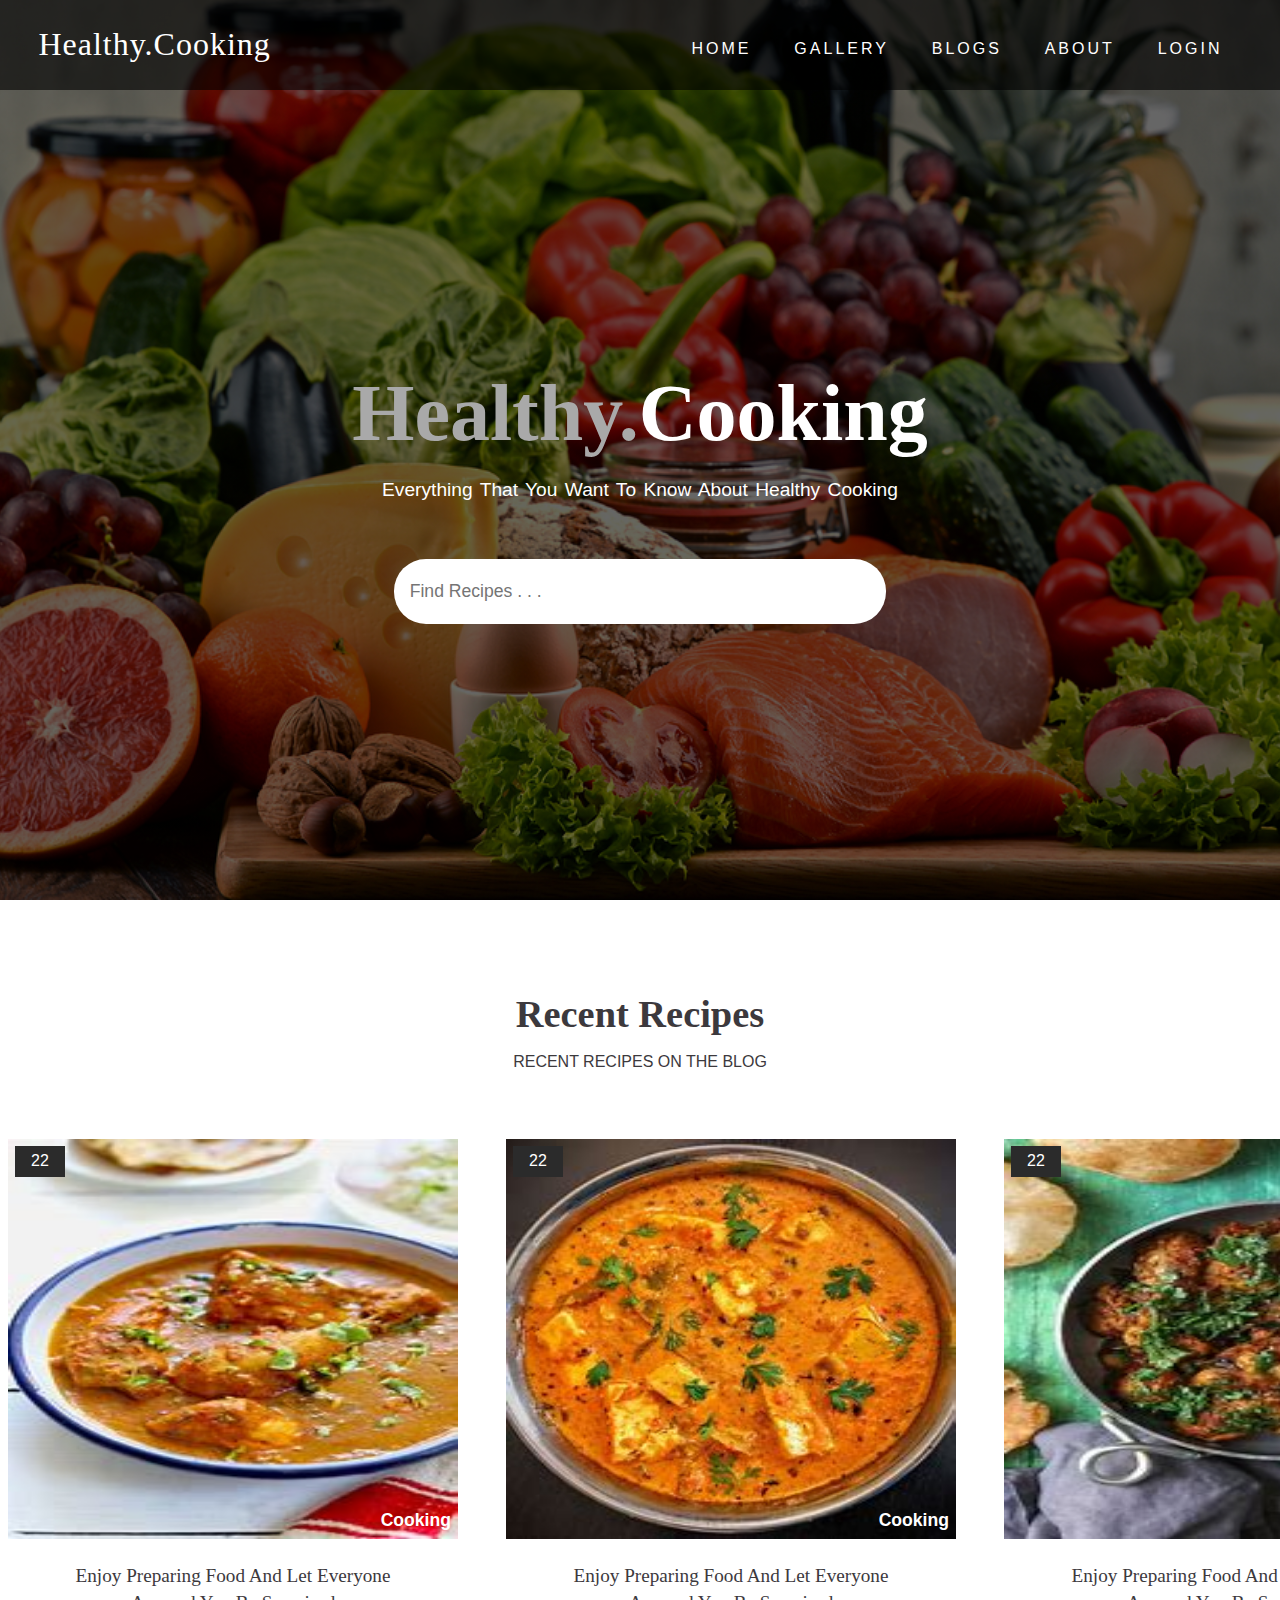
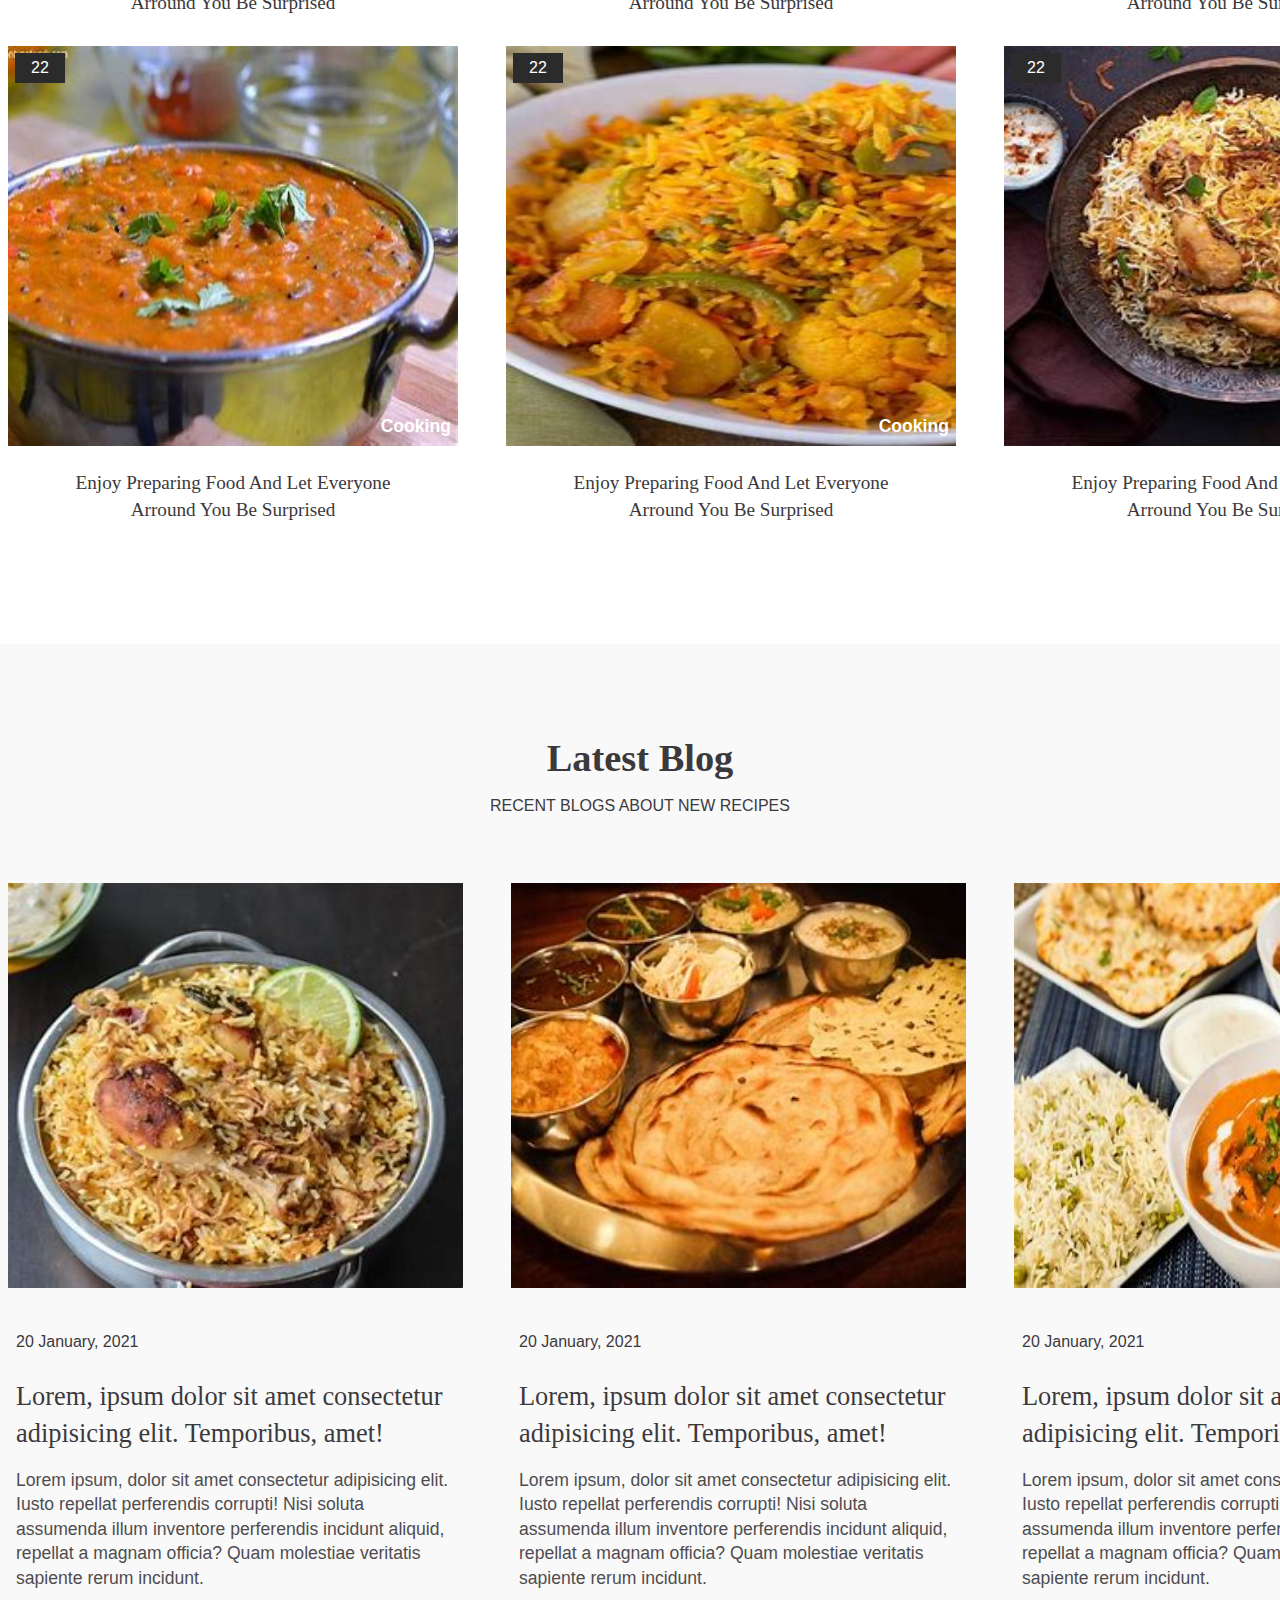
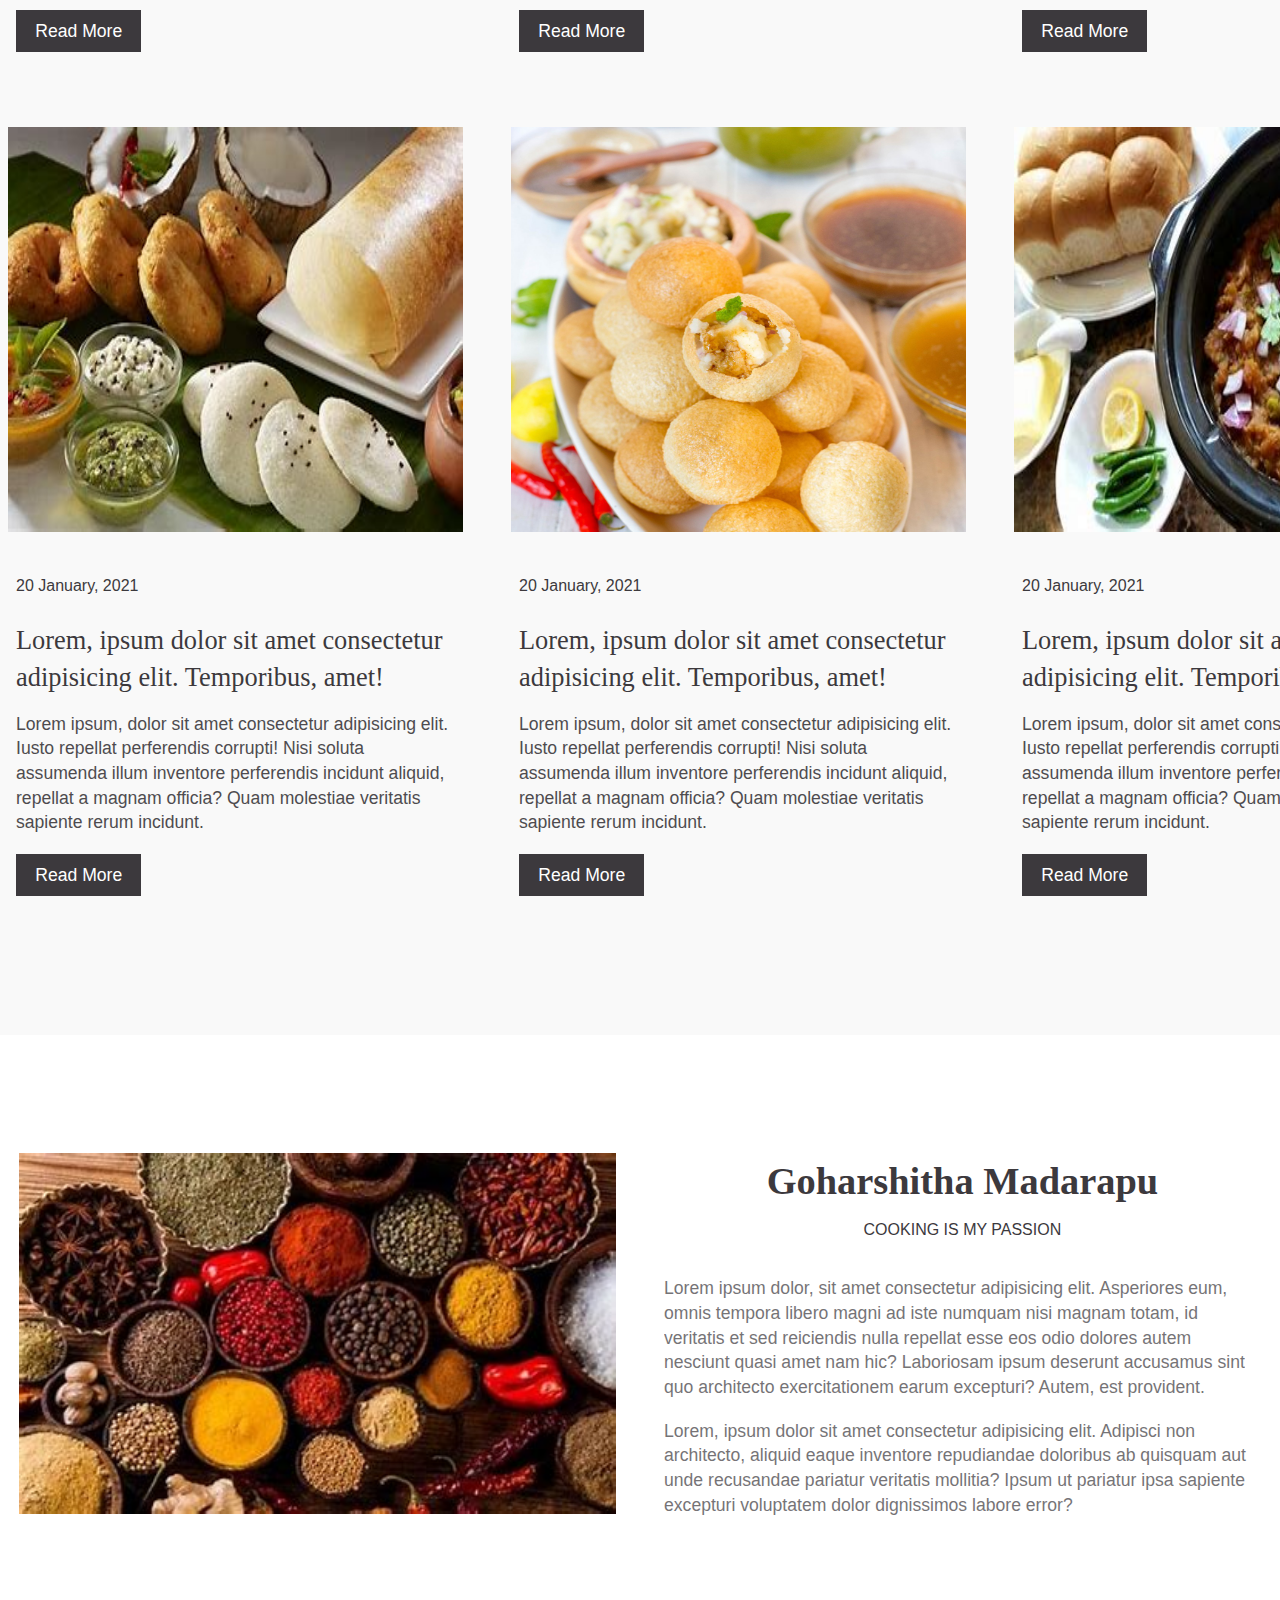
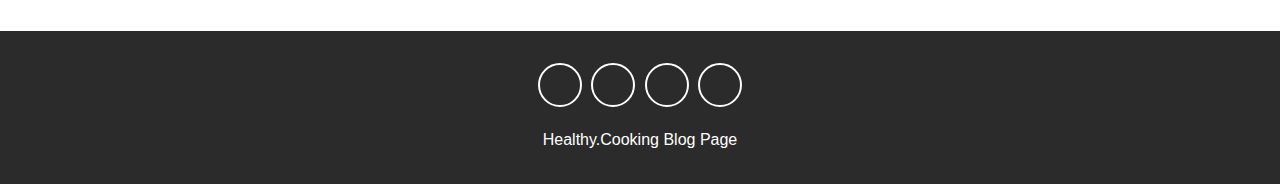
==== index.html @ d36af57f "first commit" ====
<!DOCTYPE html>
<html lang="en">
<head>
    <meta charset="UTF-8">
    <meta http-equiv="X-UA-Compatible" content="IE=edge">
    <meta name="viewport" content="width=device-width, initial-scale=1.0">
    <title>Blog</title>
    <link rel="stylesheet" href="./css/main.css">
    <link rel="stylesheet" href="https://cdnjs.cloudflare.com/ajax/libs/font-awesome/6.2.1/css/all.min.css" integrity="sha512-MV7K8+y+gLIBoVD59lQIYicR65iaqukzvf/nwasF0nqhPay5w/9lJmVM2hMDcnK1OnMGCdVK+iQrJ7lzPJQd1w==" crossorigin="anonymous" referrerpolicy="no-referrer" />
    <link rel="stylesheet" href="https://cdnjs.cloudflare.com/ajax/libs/animate.css/4.1.1/animate.min.css"/>  
</head>
<body>
    <!-- Header -->
    <header>
        <nav class="navbar">
            <div class="container">
                <a href="index.html" class="navbar-brand">Healthy.Cooking</a>
                <div class="navbar-nav">
                    <a href="#home">Home</a>
                    <a href="#design">Gallery</a>
                    <a href="#blogs">Blogs</a>
                    <a href="#about">About</a>
                    <a href="./login.html">Login</a>
                </div>
            </div>
        </nav>
        <div class="banner">
            <div class="container">
                <h1 class="banner-title">
                    <span>Healthy.</span>Cooking
                </h1>
                <p>everything that you want to know about healthy cooking</p>
                <form>
                    <input type="text" class="search-input" placeholder="find recipes . . .">
                    <button type="submit" class="search-btn">
                        <i class='fas fa-search' ></i>
                    </button>
                </form>
            </div>
        </div>
    </header>
    <!--/Header -->
     
    <!-- design -->
    <section class="design" id="design">
        <div class="container">
            <div class="title">
                <h2>Recent Recipes</h2>
                <p>recent recipes on the blog</p>
            </div>
        </div>

        <div class="design-content">
            <!-- item -->
            <div class="design-item">
                <div class="design-img">
                    <img src="./images/img1.jpeg" alt="">
                    <span><i class="fa fa-heart" id="heart"></i>22</span>
                    <span>Cooking</span>
                </div>
                <div class="design-title">
                    <a href="#">Enjoy preparing food and let everyone arround you be surprised</a>
                </div>
            </div>
            <!-- /item -->
            <!-- item -->
            <div class="design-item">
                <div class="design-img">
                    <img src="./images/img2.jpeg" alt="">
                    <span><i class="fa fa-heart" id="heart"></i>22</span>
                    <span>Cooking</span>
                </div>
                <div class="design-title">
                    <a href="#">Enjoy preparing food and let everyone arround you be surprised</a>
                </div>
            </div>
            <!-- /item -->
            <!-- item -->
            <div class="design-item">
                <div class="design-img">
                    <img src="./images/img3.jpeg " alt="">
                    <span><i class="fa fa-heart" id="heart"></i>22</span>
                    <span>Cooking</span>
                </div>
                <div class="design-title">
                    <a href="#">Enjoy preparing food and let everyone arround you be surprised</a>
                </div>
            </div>
            <!-- /item -->
            <!-- item -->
            <div class="design-item">
                <div class="design-img">
                    <img src="./images/img4.jpeg" alt="">
                    <span><i class="fa fa-heart" id="heart"></i>22</span>
                    <span>Cooking</span>
                </div>
                <div class="design-title">
                    <a href="#">Enjoy preparing food and let everyone arround you be surprised</a>
                </div>
            </div>
            <!-- /item -->
            <!-- item -->
            <div class="design-item">
                <div class="design-img">
                    <img src="./images/img5.jpeg" alt="">
                    <span><i class="fa fa-heart" id="heart"></i>22</span>
                    <span>Cooking</span>
                </div>
                <div class="design-title">
                    <a href="#">Enjoy preparing food and let everyone arround you be surprised</a>
                </div>
            </div>
            <!-- /item -->
            <!-- item -->
            <div class="design-item">
                <div class="design-img">
                    <img src="./images/img6.jpeg" alt="">
                    <span><i class="fa fa-heart" id="heart"></i>22</span>
                    <span>Cooking</span>
                </div>
                <div class="design-title">
                    <a href="#">Enjoy preparing food and let everyone arround you be surprised</a>
                </div>
            </div>
            <!-- /item -->
        </div>
    </section>        

    <!-- blog -->
    <section class="blog" id="blogs">
        <div class="container">
            <div class="title">
                <h2>Latest Blog</h2>
                <p>recent blogs about new recipes</p>
            </div>
        </div>
        <div class="blog-content">
            <!-- item -->
            <div class="blog-item">
                <div class="blog-img">
                    <img src="./images/blog1.jpeg" alt="">
                    <span><i class="fa fa-heart" id="heart" onclick="red-color"></i></span>
                </div>
                <div class="blog-text">
                    <span>20 January, 2021</span>
                    <h2>Lorem, ipsum dolor sit amet consectetur adipisicing elit. Temporibus, amet!</h2>
                    <p>Lorem ipsum, dolor sit amet consectetur adipisicing elit. Iusto repellat perferendis corrupti! Nisi soluta assumenda illum inventore perferendis incidunt aliquid, repellat a magnam officia? Quam molestiae veritatis sapiente rerum incidunt.</p>
                    <a href="#">Read More</a>
                </div>
            </div>
            <!-- /item -->
            <!-- item -->
            <div class="blog-item">
                <div class="blog-img">
                    <img src="./images/blog2.jpeg" alt="">
                    <span><i class="fa fa-heart" id="heart"></i></span>
                </div>
                <div class="blog-text">
                    <span>20 January, 2021</span>
                    <h2>Lorem, ipsum dolor sit amet consectetur adipisicing elit. Temporibus, amet!</h2>
                    <p>Lorem ipsum, dolor sit amet consectetur adipisicing elit. Iusto repellat perferendis corrupti! Nisi soluta assumenda illum inventore perferendis incidunt aliquid, repellat a magnam officia? Quam molestiae veritatis sapiente rerum incidunt.</p>
                    <a href="#">Read More</a>
                </div>
            </div>
            <!-- /item -->
            <!-- item -->
            <div class="blog-item">
                <div class="blog-img">
                    <img src="./images/blog3.jpeg" alt="">
                    <span><i class="fa fa-heart" id="heart"></i></span>
                </div>
                <div class="blog-text">
                    <span>20 January, 2021</span>
                    <h2>Lorem, ipsum dolor sit amet consectetur adipisicing elit. Temporibus, amet!</h2>
                    <p>Lorem ipsum, dolor sit amet consectetur adipisicing elit. Iusto repellat perferendis corrupti! Nisi soluta assumenda illum inventore perferendis incidunt aliquid, repellat a magnam officia? Quam molestiae veritatis sapiente rerum incidunt.</p>
                    <a href="#">Read More</a>
                </div>
            </div>
            <!-- /item -->
            <!-- item -->
            <div class="blog-item">
                <div class="blog-img">
                    <img src="./images/blog4.jpeg" alt="">
                    <span><i class="fa fa-heart" id="heart"></i></span>
                </div>
                <div class="blog-text">
                    <span>20 January, 2021</span>
                    <h2>Lorem, ipsum dolor sit amet consectetur adipisicing elit. Temporibus, amet!</h2>
                    <p>Lorem ipsum, dolor sit amet consectetur adipisicing elit. Iusto repellat perferendis corrupti! Nisi soluta assumenda illum inventore perferendis incidunt aliquid, repellat a magnam officia? Quam molestiae veritatis sapiente rerum incidunt.</p>
                    <a href="#">Read More</a>
                </div>
            </div>
            <!-- /item -->
            <!-- item -->
            <div class="blog-item">
                <div class="blog-img">
                    <img src="./images/blog5.jpg" alt="">
                    <span><i class="fa fa-heart" id="heart"></i></span>
                </div>
                <div class="blog-text">
                    <span>20 January, 2021</span>
                    <h2>Lorem, ipsum dolor sit amet consectetur adipisicing elit. Temporibus, amet!</h2>
                    <p>Lorem ipsum, dolor sit amet consectetur adipisicing elit. Iusto repellat perferendis corrupti! Nisi soluta assumenda illum inventore perferendis incidunt aliquid, repellat a magnam officia? Quam molestiae veritatis sapiente rerum incidunt.</p>
                    <a href="#">Read More</a>
                </div>
            </div>
            <!-- /item -->
            <!-- item -->
            <div class="blog-item">
                <div class="blog-img">
                    <img src="./images/blog6.jpeg" alt="">
                    <span><i class="fa fa-heart" id="heart"></i></span>
                </div>
                <div class="blog-text">
                    <span>20 January, 2021</span>
                    <h2>Lorem, ipsum dolor sit amet consectetur adipisicing elit. Temporibus, amet!</h2>
                    <p>Lorem ipsum, dolor sit amet consectetur adipisicing elit. Iusto repellat perferendis corrupti! Nisi soluta assumenda illum inventore perferendis incidunt aliquid, repellat a magnam officia? Quam molestiae veritatis sapiente rerum incidunt.</p>
                    <a href="#">Read More</a>
                </div>
            </div>
            <!-- /item -->
        </div>
    </section>
    <!-- /blog -->

    <!-- about -->
    <section class="about" id="about">
        <div class="container">
            <div class="about-content">
                <div>
                    <img src="./images/about.jpeg" alt="">
                </div>
                <div class="about-text">
                    <div class="title">
                        <h2>Goharshitha Madarapu</h2>
                        <p>Cooking is my passion</p>
                    </div>
                    <p>Lorem ipsum dolor, sit amet consectetur adipisicing elit. Asperiores eum, omnis tempora libero magni ad iste numquam nisi magnam totam, id veritatis et sed reiciendis nulla repellat esse eos odio dolores autem nesciunt quasi amet nam hic? Laboriosam ipsum deserunt accusamus sint quo architecto exercitationem earum excepturi? Autem, est provident.</p>
                    <p>Lorem, ipsum dolor sit amet consectetur adipisicing elit. Adipisci non architecto, aliquid eaque inventore repudiandae doloribus ab quisquam aut unde recusandae pariatur veritatis mollitia? Ipsum ut pariatur ipsa sapiente excepturi voluptatem dolor dignissimos labore error?</p>
                </div>
            </div>
        </div>
    </section>
    <!-- /about -->
    <!-- footer -->
    <footer>
        <div class="social-links">
            <a href="#"><i class="fab fa-facebook"></i></a>
            <a href="#"><i class="fab fa-twitter"></i></a>
            <a href="#"><i class="fab fa-instagram"></i></a>
            <a href="#"><i class="fab fa-pinterest"></i></a>
        </div>
        <span>Healthy.Cooking Blog Page</span>
    </footer>
    <!--/footer -->
        
</body>
</html>
---- css/main.css ----
@import url('https://fonts.googleapis.com/css2?family=Open+Sans:ital,wght@0,300;0,400;0,800;1,400;1,500&family=Poppins&display=swap');

:root{
    --Playfair: 'Playfair Display', serif;
    --Quicksand: 'Quicksand', sans-serif;
    --Roboto: 'Roboto', sans-serif;
    --dark: #3c393d;
    --exdark: #2b2b2b;
}

*{
    padding: 0;
    margin: 0;
    font-family: var(--Quicksand);
}

body{
    line-height: 1.4;
    color: var(--dark);
}

img{
    width: 100%;
    display: block;
}

.container{
    max-width: 1320px;
    margin: 0 auto;
    padding: 0 1.2rem;
}

/* header */
header{
    min-height: 100vh;
    background: linear-gradient(rgba(0, 0, 0, 0.6),rgba(0, 0, 0, 0.6)), url(../images/bg1.jpg) center/ cover no-repeat fixed;
    display: flex;
    flex-direction: column;
    justify-content: stretch;
}

.navbar{
    background: rgba(0, 0, 0, 0.6);
    padding: 1.2rem;
}

.navbar-brand{
    color: #fff;
    font-size: 2rem;
    display: block;
    text-align: center;
    text-decoration: none;
    font-family: var(--Playfair);
    letter-spacing: 1px;
}

.navbar-nav{
    padding: 0.8rem 0 0.2rem 0;
    text-align: center;
}

.navbar-nav a{
    text-transform: uppercase;
    font-family: var(--Roboto);
    letter-spacing: 1px;
    font-weight: 500;
    color: #fff;
    text-decoration: none;
    display: inline-block;
    padding: 0.4rem 0.1rem;
    letter-spacing: 3px;
    transition: opacity 0.5s ease;
}

.navbar-nav a:hover{
    opacity: 0.7;
}

.banner{
    flex: 1;
    display: flex;
    align-items: center;
    justify-content: center;
    text-align: center;
    color: #fff;
}

.banner-title{
    font-size: 3rem;
    font-family: var(--Playfair);
    line-height: 1.2;
}

.banner-title span{
    font-family: var(--Playfair);
    color:darkgray;
}

.banner p{
    padding: 1rem 0 2rem 0;
    font-size: 1.2rem;
    text-transform: capitalize;
    font-family: var(--Roboto);
    font-weight: 300;
    word-spacing: 2px;
}

.banner form{
    background: #fff;
    border-radius: 2rem;
    padding: 0.6rem 1rem;
    display: flex;
    justify-content: space-between;
}

.search-input{
    font-family: var(--Roboto);
    font-size: 1.1rem;
    width: 100%;
    outline: 0;
    padding: 0.6rem 0;
    border: none;
}

.search-input::placeholder{
    text-transform: capitalize;
}

.search-btn{
    width: 5rem;
    font-size: 1.1rem;
    color: #000;
    border: none;
    background: transparent;
    outline: 0;
    cursor: pointer;
}

/* design */
.design{
    padding: 4.5rem 0;
}

.title{
    text-align: center;
    padding: 1rem 0;
}

.title h2{
    font-family: var(--Playfair);
    font-size: 2.4rem;
}

.title p{
    text-transform: uppercase;
    padding: 0.6rem 0;
}

.design-content{
    margin: 2rem 0;
}

.design-item{
     cursor: pointer;
     margin: 1.5rem 0;
}

.design-img{
    position: relative;
    overflow: hidden;
}

.design-img::after{
    position: absolute;
    content: "";
    top: 0;
    left: 0;
    width: 100%;
    height: 100%;
    background: rgba(0, 0, 0, 0);
}

.design-img img{
    transition: all 0.5s ease;
    
}

.design-item:hover img{
    transform: scale(1.2);
}

.design-img span:first-of-type{
    position: absolute;
    z-index: 1;
    top: 15px;
    left: 15px;
    background: var(--exdark);
    color: #fff;
    padding: 0.25rem 1rem;
}

.design-img span:last-of-type{
    position: absolute;
    z-index: 1;
    bottom: 15px;
    right: 15px;
    color: #fff;
    font-weight: 700;
    font-size: 1.1rem;
}

.design-title{
    padding: 1rem;
    font-size: 1.2rem;
    text-align: center;
    width: 70%;
    margin: 0 auto;
}

.design-title a{
    color: var(--dark);
    text-decoration: none;
    text-transform: capitalize;
    font-family: var(--Playfair);
}

/* blog */
.blog{
    background: #f9f9f9;
    padding: 4.5rem 0;
}

.blog-content{
    margin: 2rem 0;
}

.blog-img{
    position: relative;
}

.blog-img span{
    position: absolute;
    bottom: 10px;
    right: 10px;
    background: transparent;
    color: #fff;
    font-size: 1.4rem;
    padding: 0.3rem 0.6rem;
}

.blog-img .fa.fa-heart:active{
    color: red;
}

.design-img .fa.fa-heart:active{
    color: red;
}


.blog-text{
    margin: 2.2rem 0;
    padding: 0 1rem;
}

.blog-text span{
    font-weight: 300;
    display: block;
    padding-bottom: 0.5rem;
}

.blog-text h2{
    font-family: var(--Playfair);
    padding: 1rem 0;
    font-size: 1.65rem;
    font-weight: 500;
}

.blog-text p{
    font-weight: 300;
    font-size: 1.1rem;
    opacity: 0.9;
    padding-bottom: 1.2rem;
}

.blog-text a{
    font-family: var(--Roboto);
    font-size: 1.1rem;
    text-decoration: none;
    color: var(--dark);
    display: inline-block;
    background: var(--dark);
    color: #fff;
    padding: 0.55rem 1.2rem;
    transition: all 0.5s ease;
    cursor: pointer;
}

.blog-text a:hover{
    background: #fff;
    color: #000;
}

/* about */
.about{
    padding: 4.5rem 0;
}

.about-text{
    margin: 2rem 0;
}

.about-text > p{
    font-size: 1.1rem;
    padding: 0.6rem 0;
    opacity: 0.7;
}

/* footer */
footer{
    background: var(--exdark);
    color: #fff;
    text-align: center;
    padding: 2rem 0;
}

.social-links{
    display: flex;
    justify-content: center;
    margin-bottom: 1.4rem;
}

.social-links a{
    border: 2px solid #fff;
    color: #fff;
    display: block;
    width: 40px;
    height: 40px;
    display: flex;
    justify-content: center;
    align-items: center;
    border-radius: 50%;
    text-decoration: none;
    margin: 0 0.3rem;
    transition: all 0.5s ease;
}

.social-links a:hover{
    background: #fff;
    color: var(--exdark);
}

.footer span{
    margin-top: 1rem;
    display: block;
    font-family: var(--Playfair);
    letter-spacing: 2px;
}

/* Media Queries */
@media screen and (min-width: 540px){
    .navbar-nav a{
        padding-right: 1.2rem;
        padding-left: 1.2rem;
    }
    .banner-title{
        font-size: 5rem;
    }
    .banner form{
        margin-top: 1.4rem;
        width: 80%;
        margin-left: auto;
        margin-right: auto;
    }
}

@media screen and (min-width: 768px){
    .navbar .container{
        display: flex;
        align-items: center;
        justify-content: space-between;
    }
    .search-input{
        padding: 0.8rem 0;
    }

    .design-content{
        display: grid;
        grid-template-columns: repeat(2, 1fr);
        gap: 0.3rem;
    }

    .design-item{
        margin: 0;
    }

    .design-img img{
        padding: .5rem;
        width: 450px;
        height: 400px
    }

    .blog-img img{
        padding: .5rem;
        width: 455px;
        height: 405px
    }

    .blog-content{
        display: grid;
        grid-template-columns: repeat(2, 1fr);
        gap: 2rem;
    }
}

@media  screen and (min-width: 992px){


    .blog-content {
        grid-template-columns: repeat(3, 1fr);
    }



    .about-content{
        display: grid;
        grid-template-columns: repeat(2, 1fr);
        column-gap: 3rem;
        align-items: center;
    }
}

@media screen and (min-width:1200px) {
    .design-content{
        grid-template-columns: repeat(3, 1fr);
        column-gap: 2rem;
    }
}
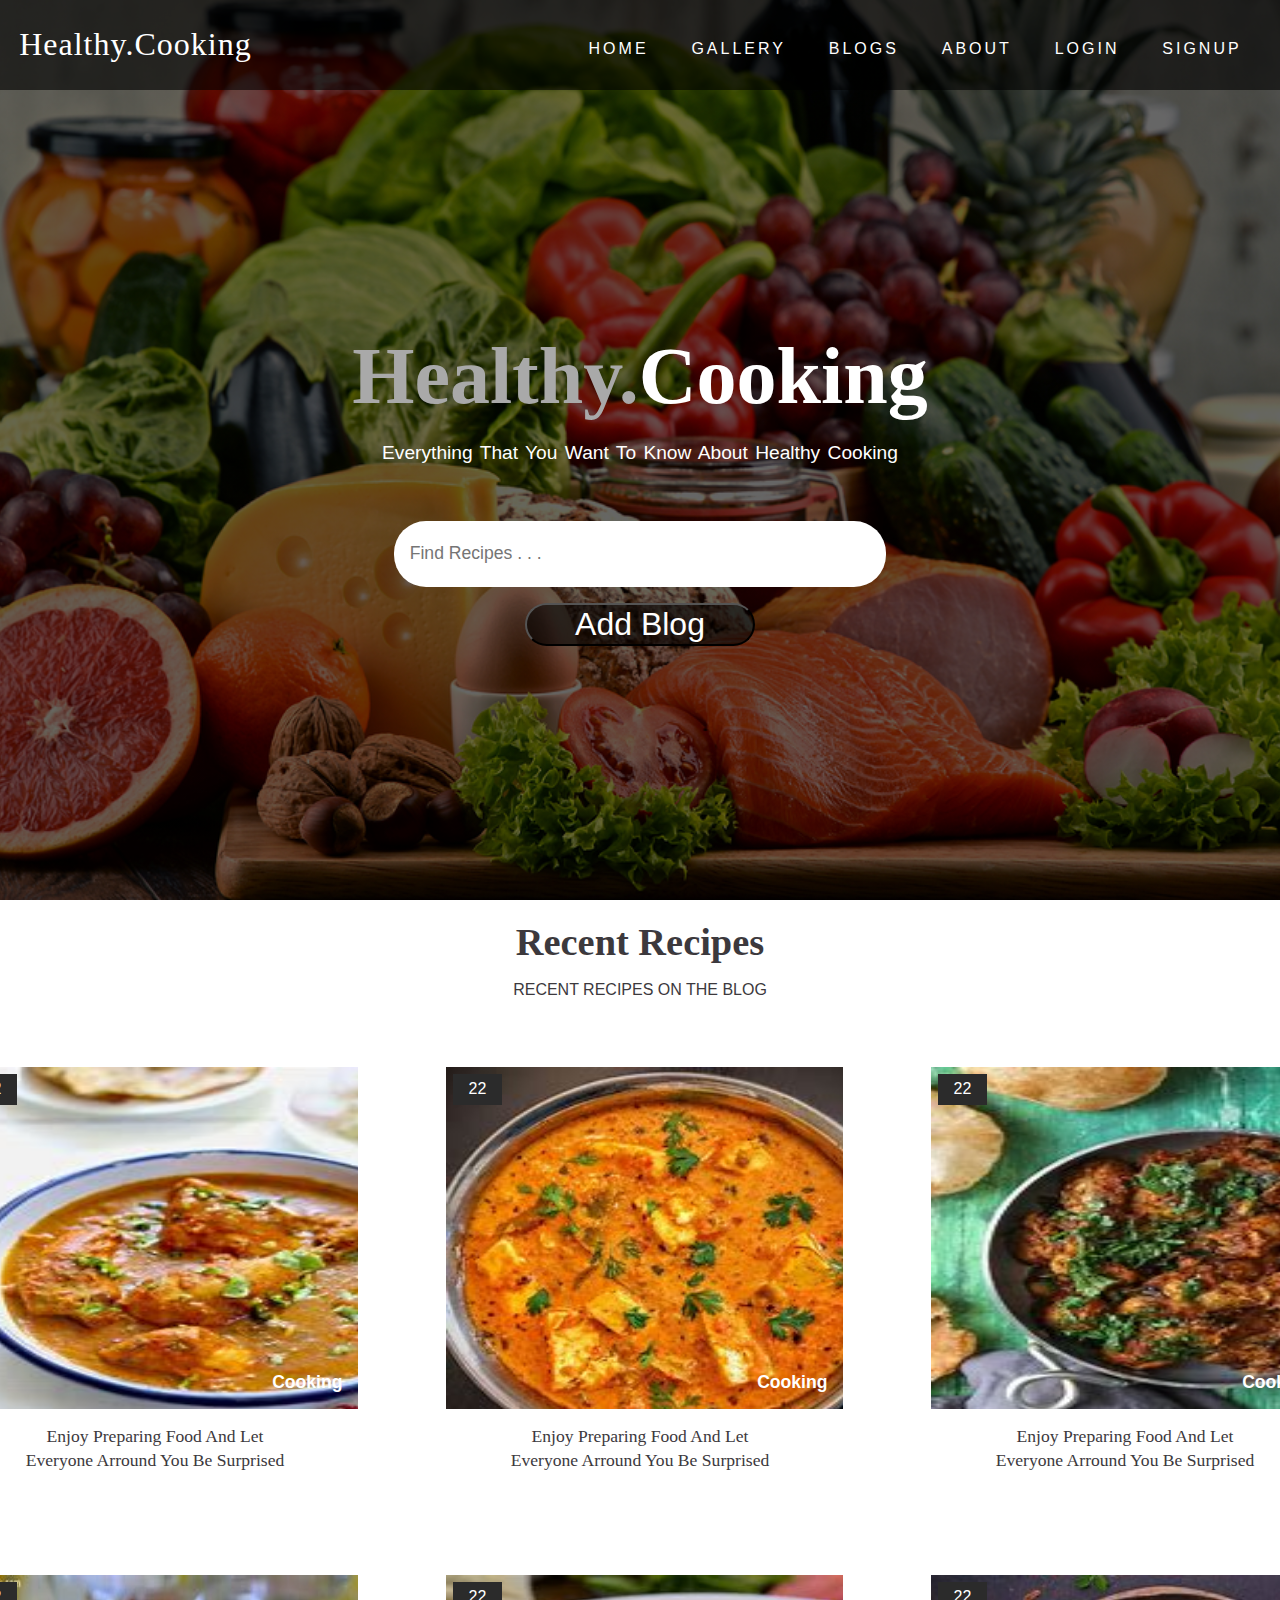
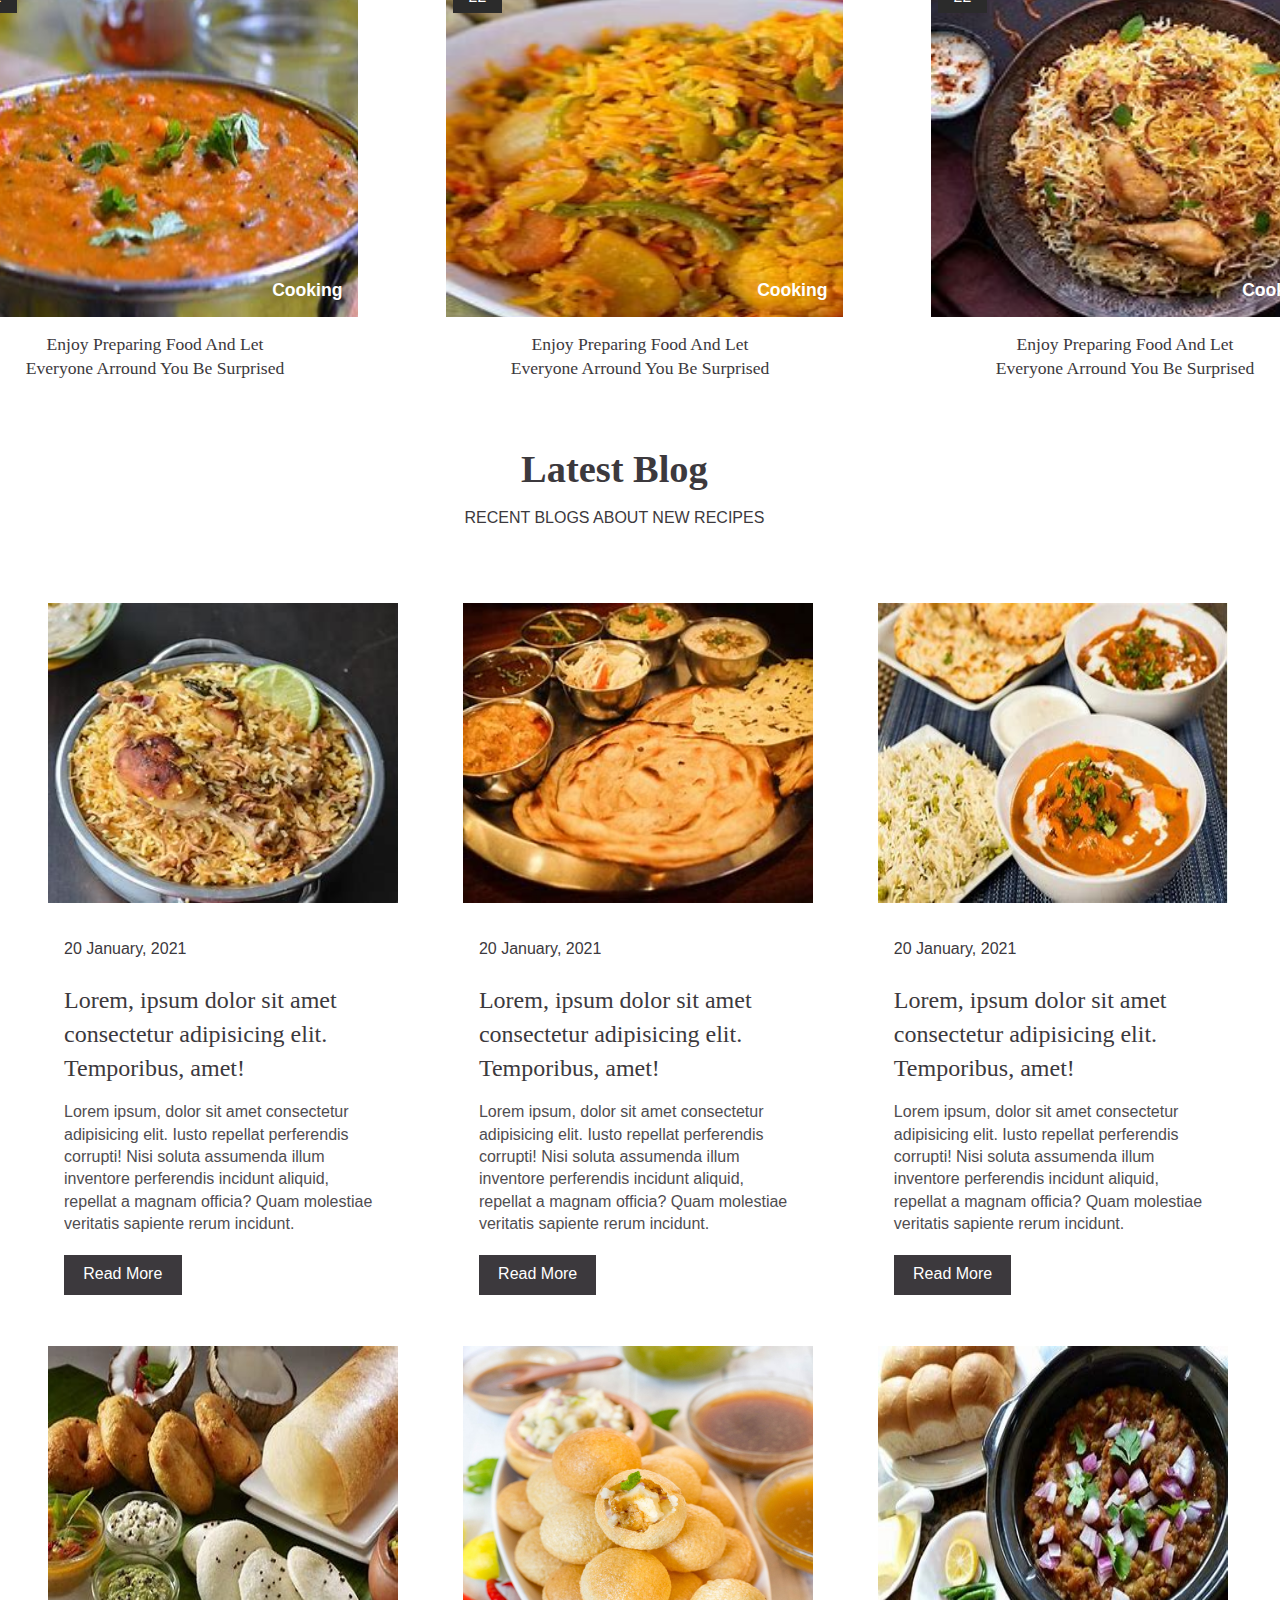
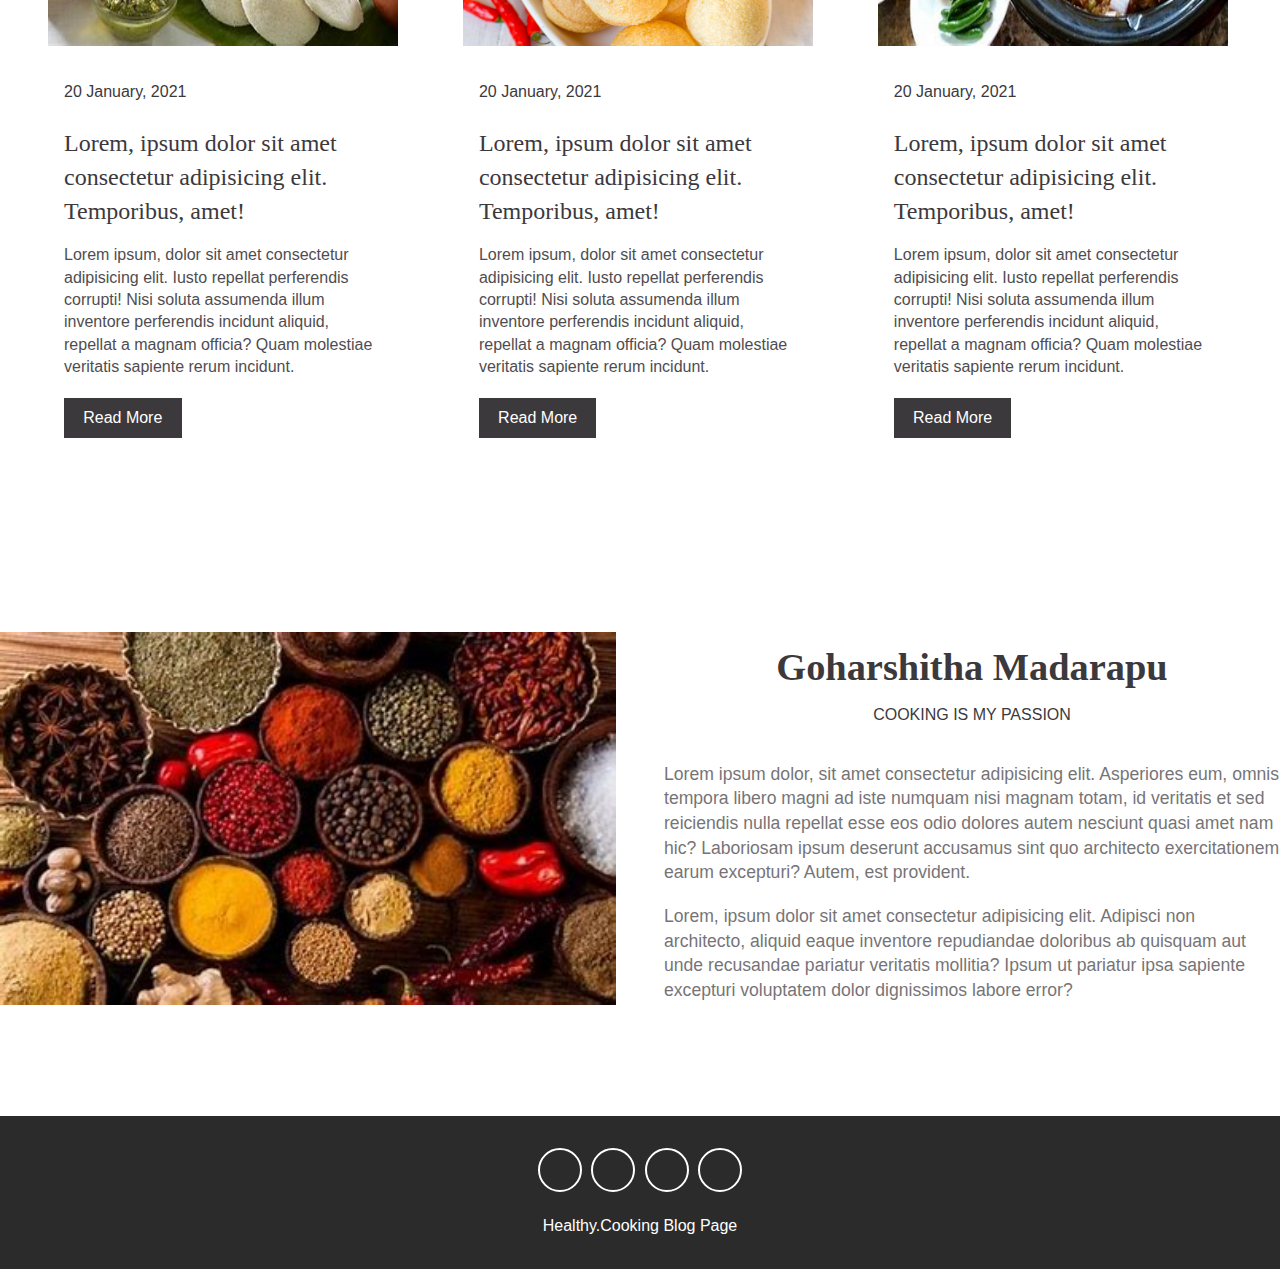
==== commit 853e741f: "second commit" ====
--- a/index.html
+++ b/index.html
@@ -21,6 +21,7 @@
                     <a href="#blogs">Blogs</a>
                     <a href="#about">About</a>
                     <a href="./login.html">Login</a>
+                    <a href="./registration.html">Signup</a>
                 </div>
             </div>
         </nav>
@@ -36,12 +37,13 @@
                         <i class='fas fa-search' ></i>
                     </button>
                 </form>
+                <button class="create_blog" type="button"><a href="./blog.html">Add Blog</a></button>
             </div>
         </div>
     </header>
     <!--/Header -->
      
-    <!-- design -->
+    <!-- gallery -->
     <section class="design" id="design">
         <div class="container">
             <div class="title">
@@ -139,7 +141,7 @@
             <div class="blog-item">
                 <div class="blog-img">
                     <img src="./images/blog1.jpeg" alt="">
-                    <span><i class="fa fa-heart" id="heart" onclick="red-color"></i></span>
+                    <span><i class="fa fa-heart" id="heart"></i></span></button>
                 </div>
                 <div class="blog-text">
                     <span>20 January, 2021</span>
--- a/css/main.css
+++ b/css/main.css
@@ -25,9 +25,9 @@
 }
 
 .container{
-    max-width: 1320px;
+    max-width: 100%;
     margin: 0 auto;
-    padding: 0 1.2rem;
+    padding: 0;
 }
 
 /* header */
@@ -136,9 +136,28 @@
     cursor: pointer;
 }
 
+.create_blog{
+    font-family: var(--Quicksand);
+    font-size: 2rem;
+    text-decoration: none;
+    background: rgba(0, 0, 0, 0.6);
+    border-radius: 3rem;
+    margin: 1rem 1rem;
+    padding: 1px 1px;
+    width: 40%;
+}
+
+.create_blog a{
+    text-decoration: none;
+    color: #fff;
+}
+
 /* design */
 .design{
-    padding: 4.5rem 0;
+    justify-content: center;
+    align-items: center;
+    /* padding: 1rem 1rem;  */
+    width: 100%;
 }
 
 .title{
@@ -157,17 +176,26 @@
 }
 
 .design-content{
-    margin: 2rem 0;
+    /* margin: 2rem rem; */
+    width: 95%;
+    justify-content: center;
+    align-items: center;
+    padding: 2rem 2rem;
+    gap: 5rem;
 }
 
 .design-item{
      cursor: pointer;
-     margin: 1.5rem 0;
+     /* margin: 1.5rem 0; */
 }
 
 .design-img{
+    justify-content: center;
+    align-items: center;
     position: relative;
     overflow: hidden;
+    width: 405px;
+    height: 350px; 
 }
 
 .design-img::after{
@@ -182,7 +210,8 @@
 
 .design-img img{
     transition: all 0.5s ease;
-    
+    /* width: 350px;
+    height: 320px; */
 }
 
 .design-item:hover img{
@@ -210,10 +239,10 @@
 }
 
 .design-title{
-    padding: 1rem;
-    font-size: 1.2rem;
-    text-align: center;
-    width: 70%;
+    padding: .9rem;
+    font-size: 1.1rem;
+    text-align: center;
+    width: 65%;
     margin: 0 auto;
 }
 
@@ -226,17 +255,25 @@
 
 /* blog */
 .blog{
-    background: #f9f9f9;
-    padding: 4.5rem 0;
+    /* background: #f9f9f9; */
+    /* padding: 1rem 0; */
+    width: 96%;
 }
 
 .blog-content{
-    margin: 2rem 0;
+    margin: 3rem 3rem;
+    width: 100%;
 }
 
 .blog-img{
     position: relative;
 }
+
+.blog-img img{
+    width: 350px;
+    height: 300px; 
+}
+
 
 .blog-img span{
     position: absolute;
@@ -248,11 +285,14 @@
     padding: 0.3rem 0.6rem;
 }
 
-.blog-img .fa.fa-heart:active{
+
+
+
+.blog-img .fa.fa-heart{
     color: red;
 }
 
-.design-img .fa.fa-heart:active{
+.design-img .fa.fa-heart{
     color: red;
 }
 
@@ -271,20 +311,20 @@
 .blog-text h2{
     font-family: var(--Playfair);
     padding: 1rem 0;
-    font-size: 1.65rem;
+    font-size: 1.5rem;
     font-weight: 500;
 }
 
 .blog-text p{
     font-weight: 300;
-    font-size: 1.1rem;
+    font-size: 1rem;
     opacity: 0.9;
     padding-bottom: 1.2rem;
 }
 
 .blog-text a{
     font-family: var(--Roboto);
-    font-size: 1.1rem;
+    font-size: 1rem;
     text-decoration: none;
     color: var(--dark);
     display: inline-block;
@@ -344,6 +384,10 @@
     transition: all 0.5s ease;
 }
 
+.social-links a i{
+    color: #fff;
+}
+
 .social-links a:hover{
     background: #fff;
     color: var(--exdark);
@@ -357,7 +401,7 @@
 }
 
 /* Media Queries */
-@media screen and (min-width: 540px){
+@media (min-width: 540px){
     .navbar-nav a{
         padding-right: 1.2rem;
         padding-left: 1.2rem;
@@ -373,7 +417,7 @@
     }
 }
 
-@media screen and (min-width: 768px){
+@media (min-width: 768px){
     .navbar .container{
         display: flex;
         align-items: center;
@@ -386,7 +430,7 @@
     .design-content{
         display: grid;
         grid-template-columns: repeat(2, 1fr);
-        gap: 0.3rem;
+        /* gap: 0.3rem; */
     }
 
     .design-item{
@@ -399,24 +443,24 @@
         height: 400px
     }
 
-    .blog-img img{
-        padding: .5rem;
-        width: 455px;
-        height: 405px
-    }
+    /* .blog-img img{
+        width: 350px;
+        height: 300px
+    } */
 
     .blog-content{
         display: grid;
         grid-template-columns: repeat(2, 1fr);
-        gap: 2rem;
-    }
-}
-
-@media  screen and (min-width: 992px){
+        grid-gap: 1rem;
+    }
+}
+
+@media (min-width: 992px){
 
 
     .blog-content {
         grid-template-columns: repeat(3, 1fr);
+    
     }
 
 
@@ -429,9 +473,18 @@
     }
 }
 
-@media screen and (min-width:1200px) {
+@media (min-width:1200px){
+    .blog-item{
+       width: 350px;
+    }
+
+    .blog-img{
+        width: 350px;
+        height: 300px;
+    } 
+
     .design-content{
         grid-template-columns: repeat(3, 1fr);
-        column-gap: 2rem;
-    }
-}
+        /* column-gap: 1rem; */
+    }
+}
